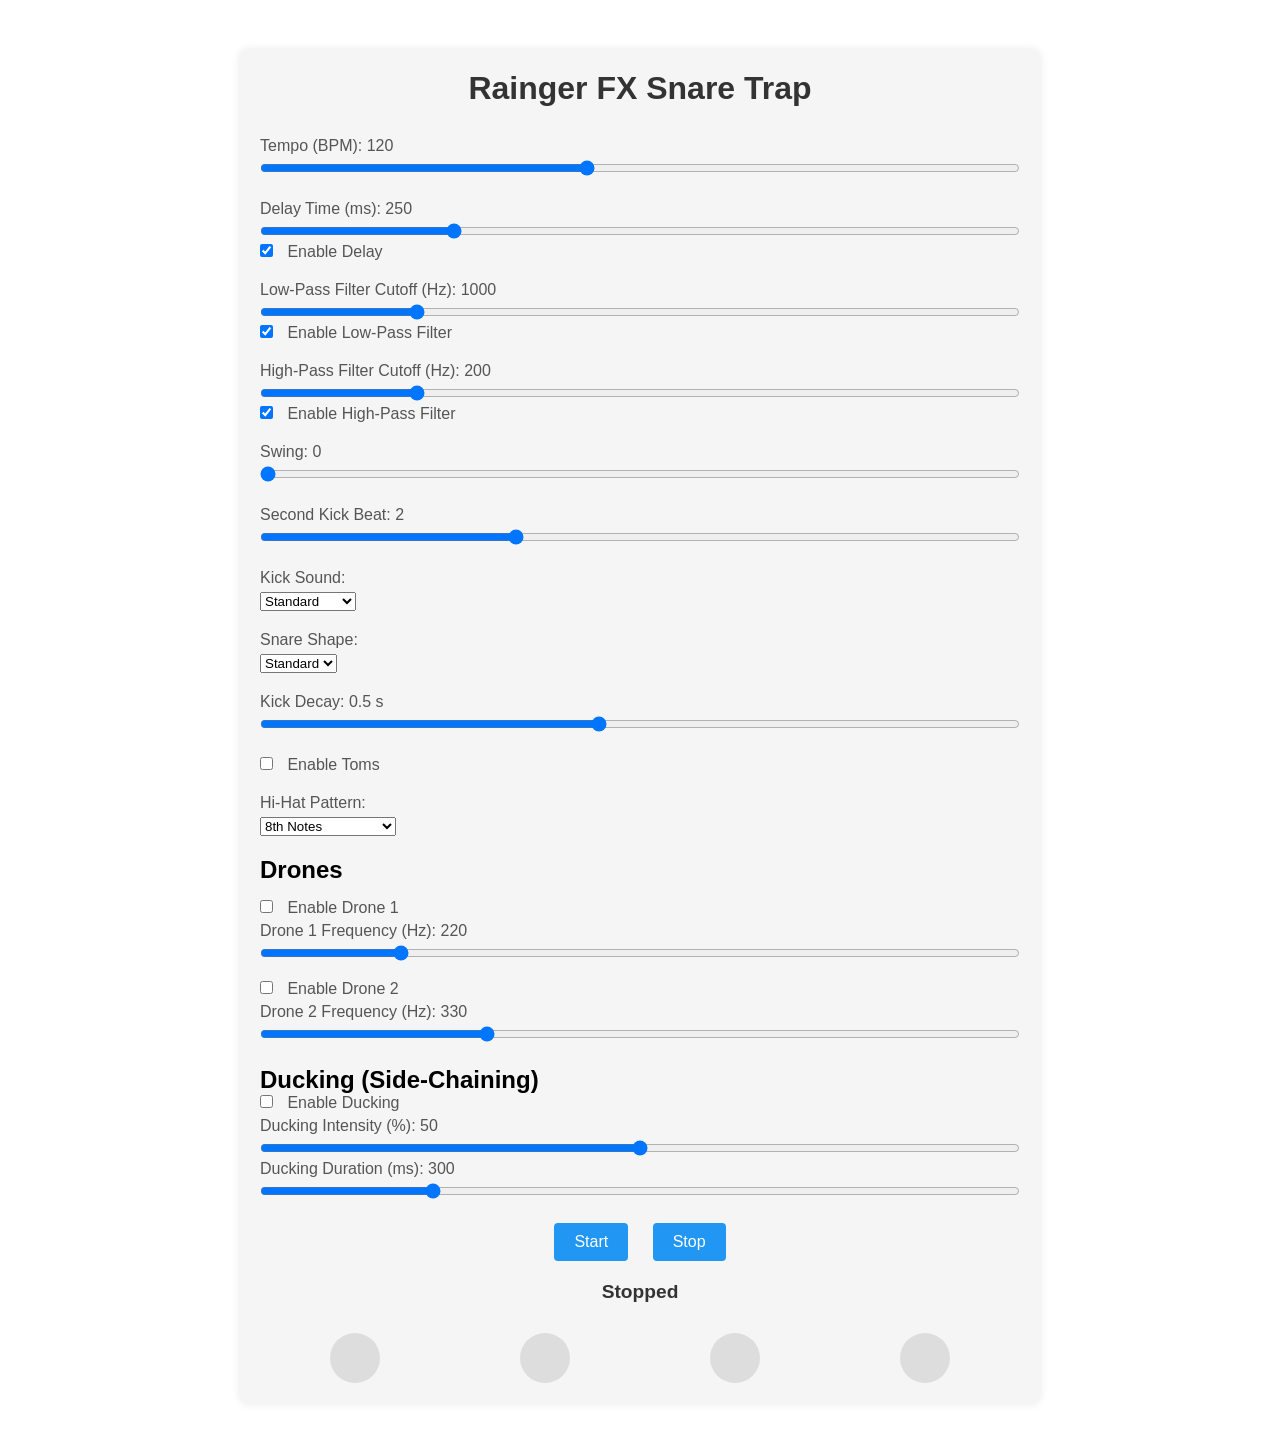
==== index.html @ ec1890d8 "commit to main" ====
<!DOCTYPE html>
<html lang="en">
<head>
    <meta charset="UTF-8">
    <meta http-equiv="X-UA-Compatible" content="IE=edge">
    <meta name="viewport" content="width=device-width, initial-scale=1.0">
    <title>Drumscratchpad - Web Edition</title>
    <!-- Link to External CSS -->
    <link rel="stylesheet" href="styles.css">
</head>
<body>
    <div class="container">
        <h1>Rainger FX Snare Trap</h1>

        <!-- Controls Section -->
        <div class="controls">

            <!-- Tempo Control -->
            <div class="control-group">
                <label for="tempo">Tempo (BPM): <span id="tempo-value">120</span></label>
                <input type="range" id="tempo" min="60" max="200" value="120">
            </div>

            <!-- Delay Time Control -->
            <div class="control-group">
                <label for="delay-time">Delay Time (ms): <span id="delay-time-value">250</span></label>
                <input type="range" id="delay-time" min="0" max="1000" value="250">
                <label>
                    <input type="checkbox" id="delay-toggle" checked>
                    Enable Delay
                </label>
            </div>

            <!-- Low-Pass Filter Control -->
            <div class="control-group">
                <label for="filter-cutoff">Low-Pass Filter Cutoff (Hz): <span id="filter-cutoff-value">1000</span></label>
                <input type="range" id="filter-cutoff" min="0" max="5000" value="1000">
                <label>
                    <input type="checkbox" id="lowpass-toggle" checked>
                    Enable Low-Pass Filter
                </label>
            </div>

            <!-- High-Pass Filter Control -->
            <div class="control-group">
                <label for="highpass-cutoff">High-Pass Filter Cutoff (Hz): <span id="highpass-cutoff-value">200</span></label>
                <input type="range" id="highpass-cutoff" min="0" max="1000" value="200">
                <label>
                    <input type="checkbox" id="highpass-toggle" checked>
                    Enable High-Pass Filter
                </label>
            </div>

            <!-- Swing Control -->
            <div class="control-group">
                <label for="swing">Swing: <span id="swing-value">0</span></label>
                <input type="range" id="swing" min="0" max="100" value="0">
            </div>

            <!-- Second Kick Beat Slider -->
            <div class="control-group">
                <label for="second-kick-beat">Second Kick Beat: <span id="second-kick-beat-value">2</span></label>
                <input type="range" id="second-kick-beat" min="1" max="4" value="2">
            </div>

            <!-- Kick Sound Selection -->
            <div class="control-group">
                <label for="kick-sound">Kick Sound:</label>
                <select id="kick-sound">
                    <option value="standard">Standard</option>
                    <option value="deep">Deep 808</option>
                    <option value="short">Short Punch</option>
                    <option value="reverse">Reverse</option>
                    <option value="filtered">Filtered</option>
                </select>
            </div>

            <!-- Snare Shape Control -->
            <div class="control-group">
                <label for="snare-shape">Snare Shape:</label>
                <select id="snare-shape">
                    <option value="standard">Standard</option>
                    <option value="clap">Clap</option>
                </select>
            </div>

            <!-- Kick Decay Control -->
            <div class="control-group">
                <label for="kick-decay">Kick Decay: <span id="kick-decay-value">0.5</span> s</label>
                <input type="range" id="kick-decay" min="0.1" max="1.0" step="0.1" value="0.5">
            </div>

            <!-- Toms Control -->
            <div class="control-group">
                <label>
                    <input type="checkbox" id="toms-toggle">
                    Enable Toms
                </label>
            </div>

            <!-- Hi-Hat Pattern Control -->
            <div class="control-group">
                <label for="hihat-pattern">Hi-Hat Pattern:</label>
                <select id="hihat-pattern">
                    <option value="8th">8th Notes</option>
                    <option value="4th">4th Notes (Offbeat)</option>
                </select>
            </div>

            <!-- Drones Controls -->
            <div class="control-group">
                <h2>Drones</h2>

                <!-- Drone 1 Controls -->
                <div class="drone-control">
                    <label>
                        <input type="checkbox" id="drone1-toggle">
                        Enable Drone 1
                    </label>
                    <label for="drone1-frequency">Drone 1 Frequency (Hz): <span id="drone1-frequency-value">220</span></label>
                    <input type="range" id="drone1-frequency" min="50" max="1000" value="220">
                </div>

                <!-- Drone 2 Controls -->
                <div class="drone-control">
                    <label>
                        <input type="checkbox" id="drone2-toggle">
                        Enable Drone 2
                    </label>
                    <label for="drone2-frequency">Drone 2 Frequency (Hz): <span id="drone2-frequency-value">330</span></label>
                    <input type="range" id="drone2-frequency" min="50" max="1000" value="330">
                </div>
            </div>

            <!-- Ducking Controls -->
            <div class="control-group">
                <h2>Ducking (Side-Chaining)</h2>

                <label>
                    <input type="checkbox" id="ducking-toggle">
                    Enable Ducking
                </label>

                <label for="ducking-intensity">Ducking Intensity (%): <span id="ducking-intensity-value">50</span></label>
                <input type="range" id="ducking-intensity" min="0" max="100" value="50">

                <label for="ducking-duration">Ducking Duration (ms): <span id="ducking-duration-value">300</span></label>
                <input type="range" id="ducking-duration" min="100" max="1000" value="300">
            </div>

        </div>

        <!-- Playback Controls Section -->
        <div class="playback-controls">
            <button id="start">Start</button>
            <button id="stop">Stop</button>
        </div>

        <!-- Status Display -->
        <div class="status" id="status">Stopped</div>

        <!-- Beat Indicators Section -->
        <div class="beat-indicator">
            <div class="beat" id="beat1"></div>
            <div class="beat" id="beat2"></div>
            <div class="beat" id="beat3"></div>
            <div class="beat" id="beat4"></div>
        </div>
    </div>

    <!-- Script Inclusion -->
    <script src="script.js"></script>
</body>
</html>
---- styles.css ----
/* styles.css */

/* Basic Reset */
* {
    box-sizing: border-box;
    margin: 0;
    padding: 0;
}

/* Container Styling */
.container {
    max-width: 800px;
    margin: 50px auto;
    padding: 20px;
    font-family: Arial, sans-serif;
    background-color: #f5f5f5;
    border-radius: 8px;
    box-shadow: 0 0 10px rgba(0, 0, 0, 0.1);
}

/* Heading */
.container h1 {
    text-align: center;
    margin-bottom: 30px;
    color: #333;
}

/* Control Group Styling */
.control-group {
    margin-bottom: 20px;
}

.control-group label {
    display: block;
    margin-bottom: 5px;
    color: #555;
}

.control-group input[type="range"] {
    width: 100%;
}

.control-group input[type="checkbox"] {
    margin-right: 10px;
}

/* Drone Control Styling */
.drone-control {
    margin-top: 15px;
}

.drone-control label {
    margin-bottom: 5px;
}

.drone-control input[type="range"] {
    width: 100%;
}

/* Ducking Control Styling */
.ducking-control {
    margin-top: 15px;
}

.ducking-control label {
    margin-bottom: 5px;
}

.ducking-control input[type="range"] {
    width: 100%;
}

/* Playback Controls Styling */
.playback-controls {
    text-align: center;
    margin-top: 20px;
}

.playback-controls button {
    padding: 10px 20px;
    margin: 0 10px;
    font-size: 1em;
    cursor: pointer;
    border: none;
    border-radius: 4px;
    background-color: #2196F3;
    color: white;
    transition: background-color 0.3s;
}

.playback-controls button:hover {
    background-color: #0b7dda;
}

/* Beat Indicators Styling */
.beat-indicator {
    display: flex;
    justify-content: space-around;
    margin-top: 30px;
}

.beat {
    width: 50px;
    height: 50px;
    background-color: #ddd;
    border-radius: 50%;
    transition: background-color 0.3s;
}

.beat.active {
    background-color: #FF5722;
}

/* Status Display Styling */
.status {
    text-align: center;
    margin-top: 20px;
    font-size: 1.2em;
    font-weight: bold;
    color: #333;
}
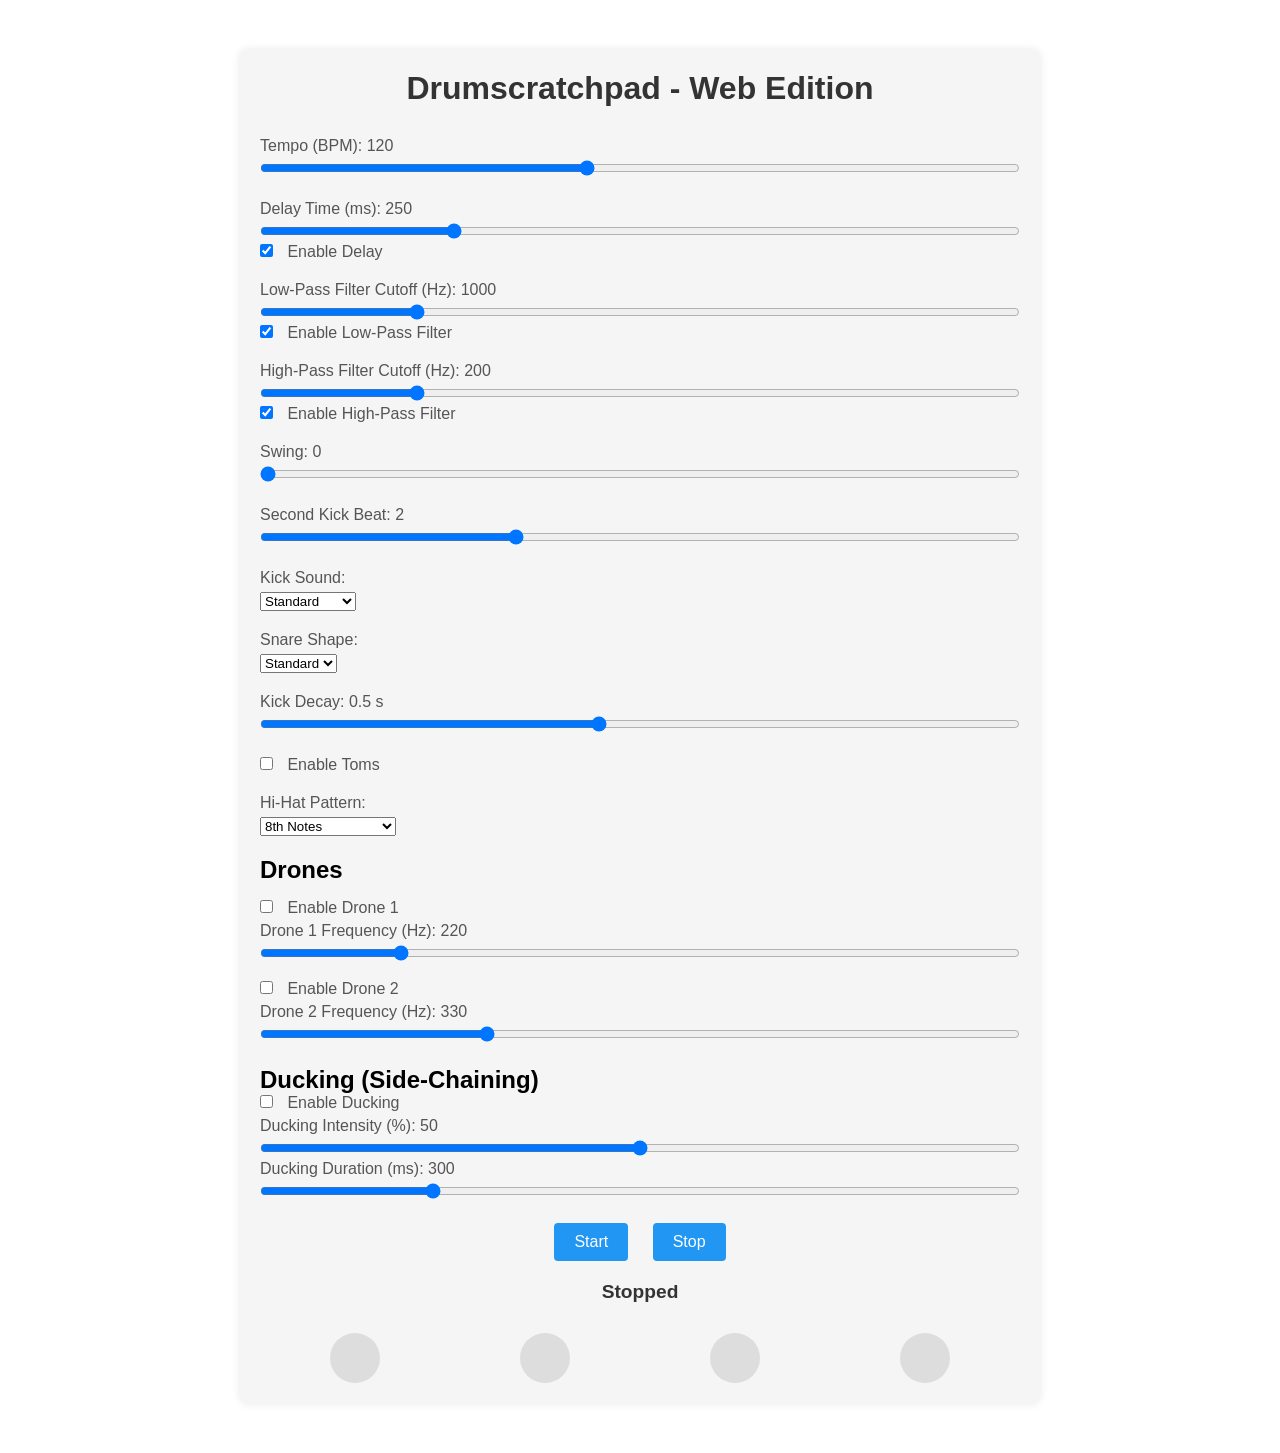
==== commit f94a9ee1: "update title" ====
--- a/index.html
+++ b/index.html
@@ -10,7 +10,7 @@
 </head>
 <body>
     <div class="container">
-        <h1>Rainger FX Snare Trap</h1>
+        <h1>Drumscratchpad - Web Edition</h1>
 
         <!-- Controls Section -->
         <div class="controls">
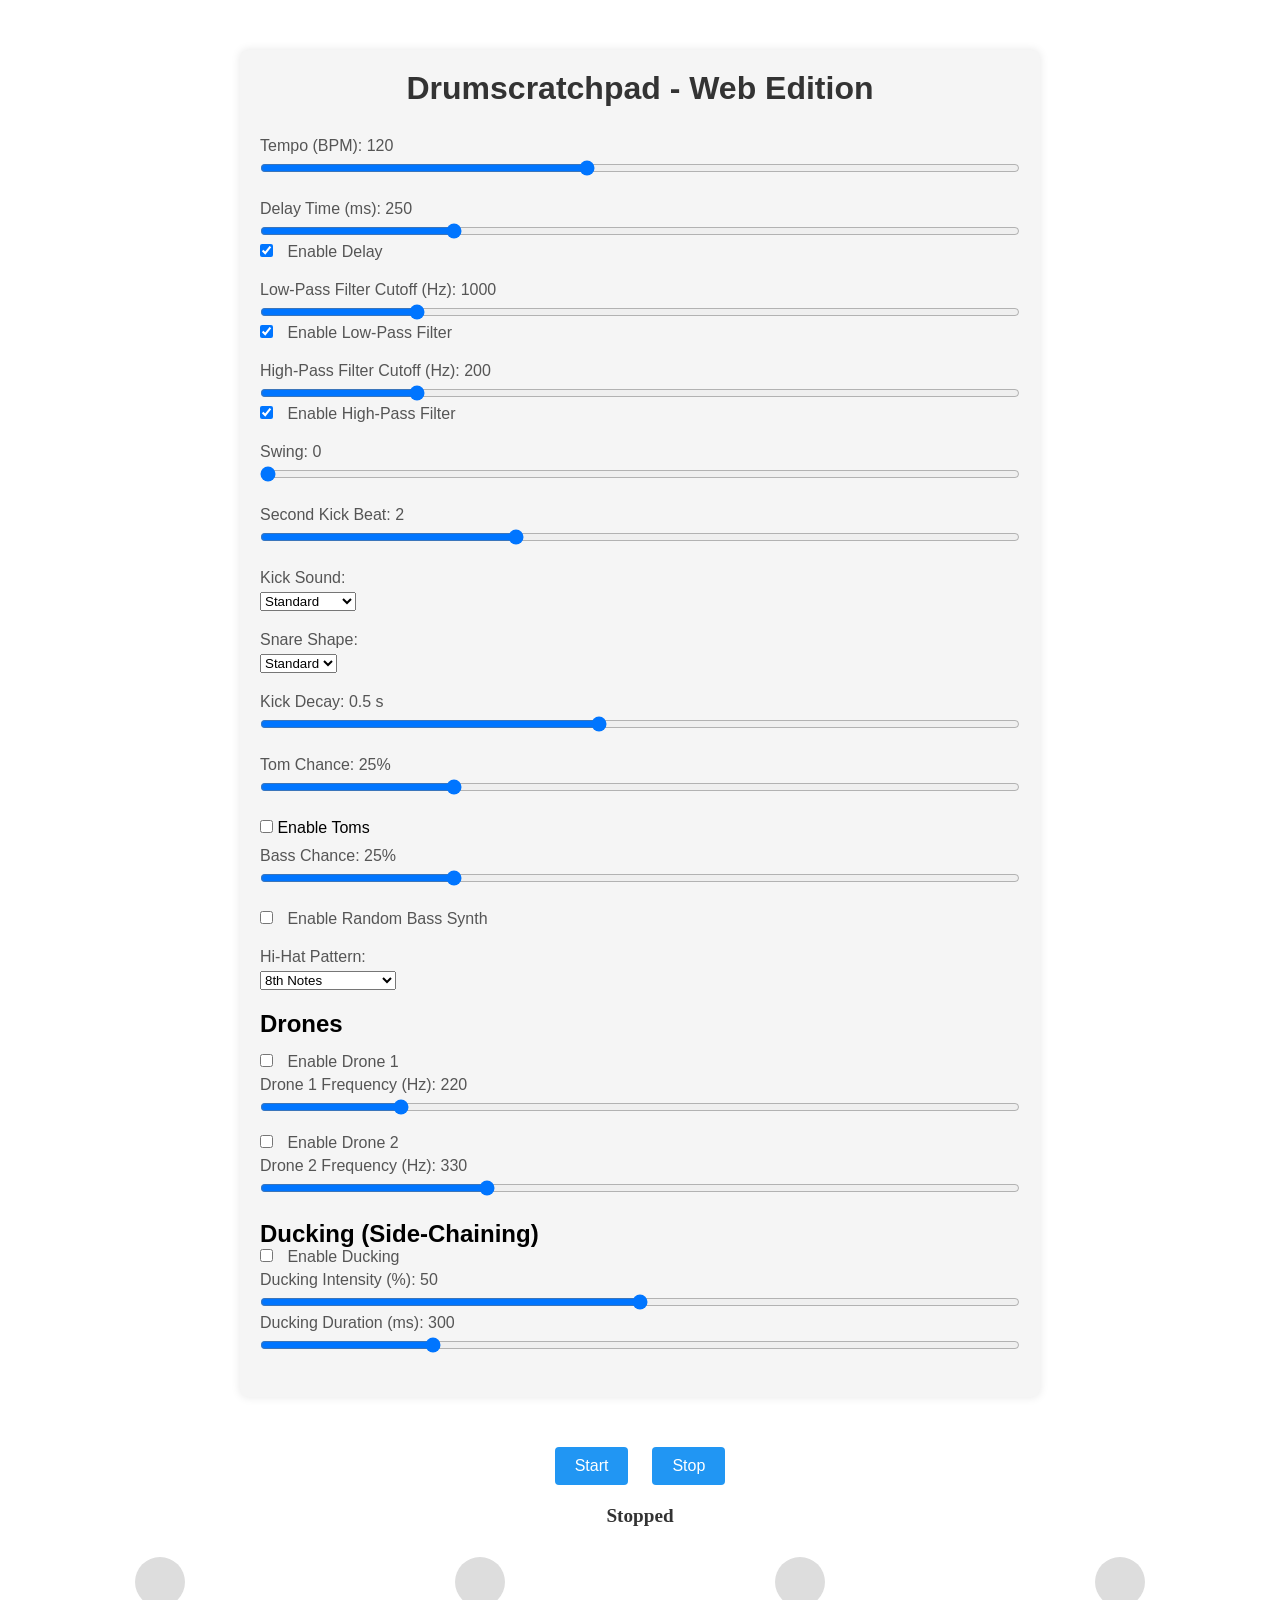
==== commit 049f8744: "V.02" ====
--- a/index.html
+++ b/index.html
@@ -69,8 +69,8 @@
                 <select id="kick-sound">
                     <option value="standard">Standard</option>
                     <option value="deep">Deep 808</option>
-                    <option value="short">Short Punch</option>
-                    <option value="reverse">Reverse</option>
+                    <option value="909">Short Punch</option>
+                    <option value="true808">Reverse</option>
                     <option value="filtered">Filtered</option>
                 </select>
             </div>
@@ -92,11 +92,27 @@
 
             <!-- Toms Control -->
             <div class="control-group">
+                    <label for="tom-chance">Tom Chance: <span id="tom-chance-value">25%</span></label>
+                    <input type="range" id="tom-chance" min="0" max="100" value="25">
+                </div>
                 <label>
                     <input type="checkbox" id="toms-toggle">
                     Enable Toms
                 </label>
             </div>
+            <!-- Bass Chance Slider Control -->
+<div class="control-group">
+    <label for="bass-chance">Bass Chance: <span id="bass-chance-value">25</span>%</label>
+    <input type="range" id="bass-chance" min="0" max="100" value="25">
+</div>
+             <!-- New: Random Bass Synth Toggle -->
+             <div class="control-group">
+                <label>
+                    <input type="checkbox" id="bass-toggle">
+                    Enable Random Bass Synth
+                </label>
+            </div>
+
 
             <!-- Hi-Hat Pattern Control -->
             <div class="control-group">
--- a/styles.css
+++ b/styles.css
@@ -7,6 +7,18 @@
     padding: 0;
 }
 
+.control-group {
+    margin: 10px 0;
+}
+
+.control-group label {
+    display: block;
+    margin-bottom: 5px;
+}
+
+.control-group input[type="range"] {
+    width: 100%;
+}
 /* Container Styling */
 .container {
     max-width: 800px;
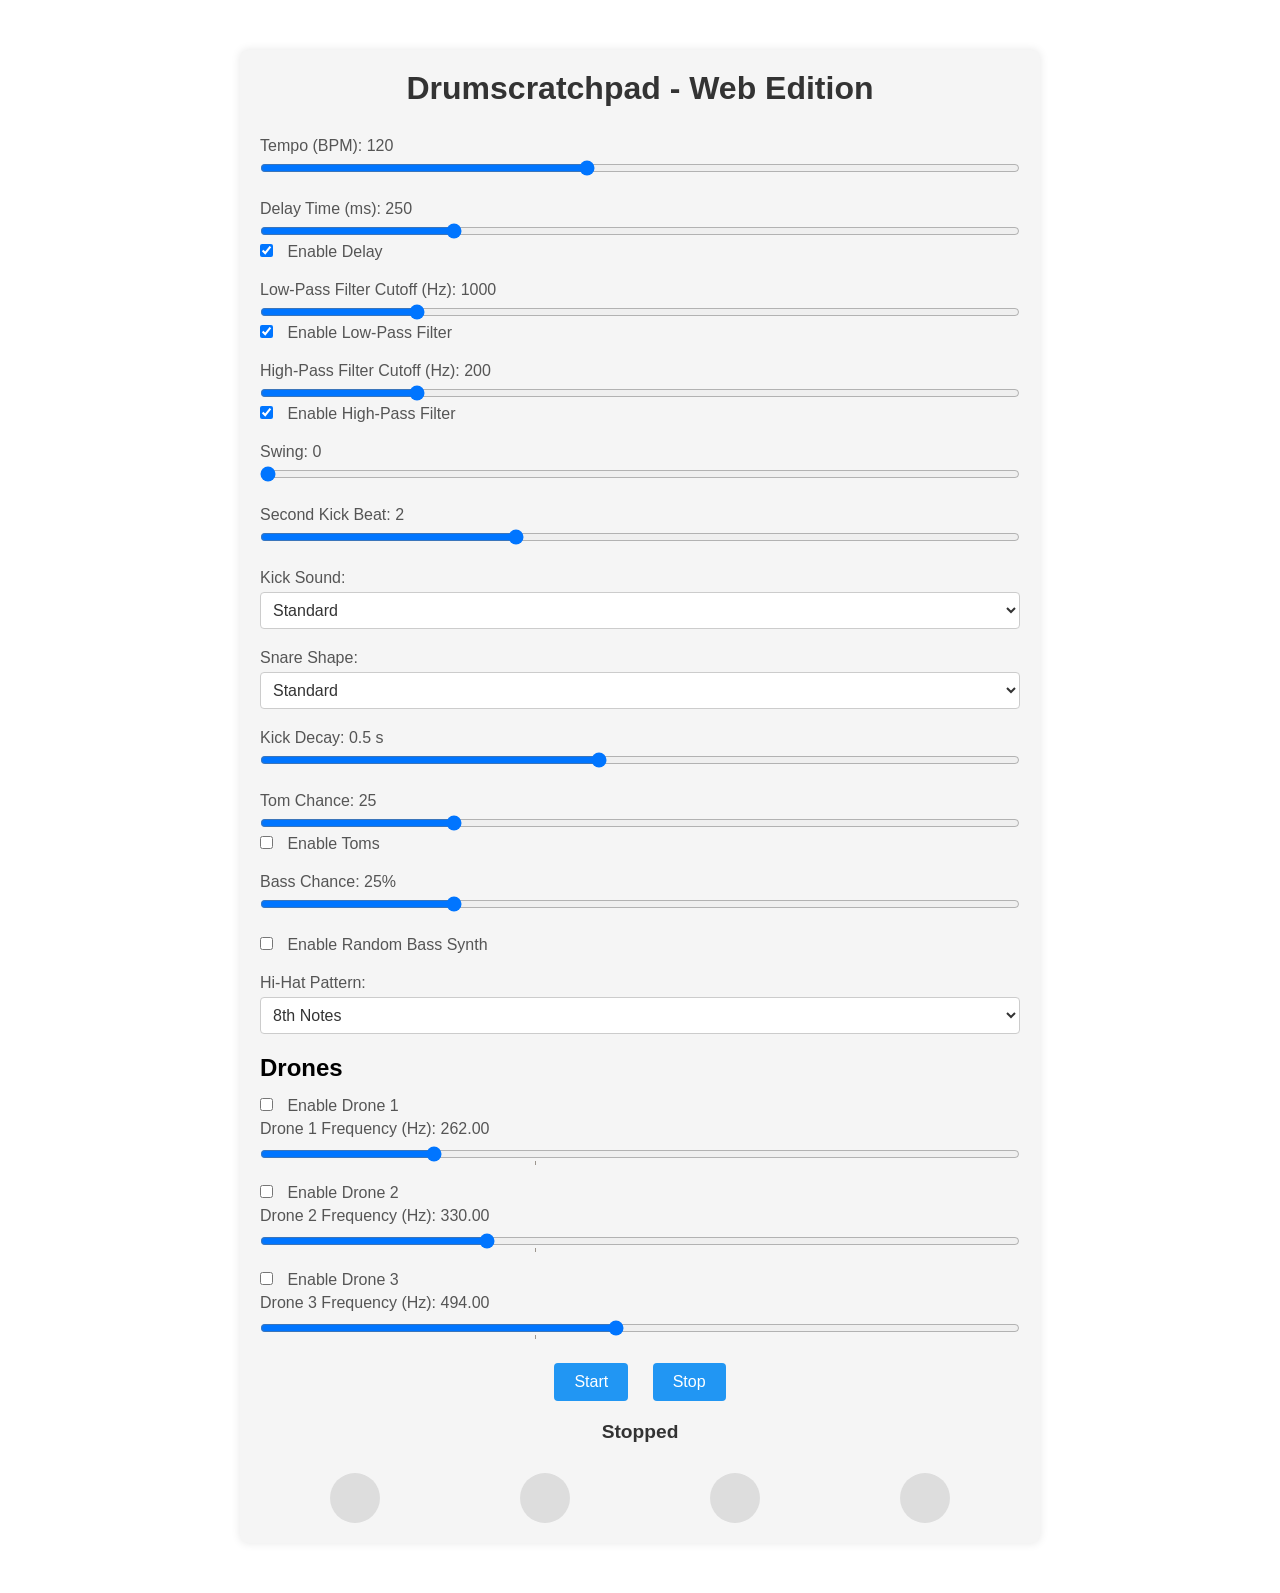
==== commit 71afc54e: "Third drone Added additional drone fixed bass chance fixed toms chance updated snare options" ====
--- a/index.html
+++ b/index.html
@@ -71,7 +71,7 @@
                     <option value="deep">Deep 808</option>
                     <option value="909">Short Punch</option>
                     <option value="true808">Reverse</option>
-                    <option value="filtered">Filtered</option>
+                    <!-- Removed 'filtered' option to align with script.js -->
                 </select>
             </div>
 
@@ -81,6 +81,10 @@
                 <select id="snare-shape">
                     <option value="standard">Standard</option>
                     <option value="clap">Clap</option>
+                    <option value="acoustic-snap">Acoustic Snap</option>
+                    <option value="electronic-tight">Electronic Tight</option>
+                    <option value="clap-layered">Clap Layered</option>
+                    <option value="reverb-tail">Reverb Tail</option>
                 </select>
             </div>
 
@@ -92,27 +96,27 @@
 
             <!-- Toms Control -->
             <div class="control-group">
-                    <label for="tom-chance">Tom Chance: <span id="tom-chance-value">25%</span></label>
-                    <input type="range" id="tom-chance" min="0" max="100" value="25">
-                </div>
+                <label for="tom-chance">Tom Chance: <span id="tom-chance-value">25%</span></label>
+                <input type="range" id="tom-chance" min="0" max="100" value="25">
                 <label>
                     <input type="checkbox" id="toms-toggle">
                     Enable Toms
                 </label>
             </div>
+
             <!-- Bass Chance Slider Control -->
-<div class="control-group">
-    <label for="bass-chance">Bass Chance: <span id="bass-chance-value">25</span>%</label>
-    <input type="range" id="bass-chance" min="0" max="100" value="25">
-</div>
-             <!-- New: Random Bass Synth Toggle -->
-             <div class="control-group">
+            <div class="control-group">
+                <label for="bass-chance">Bass Chance: <span id="bass-chance-value">25</span>%</label>
+                <input type="range" id="bass-chance" min="0" max="100" value="25">
+            </div>
+
+            <!-- Random Bass Synth Toggle -->
+            <div class="control-group">
                 <label>
                     <input type="checkbox" id="bass-toggle">
                     Enable Random Bass Synth
                 </label>
             </div>
-
 
             <!-- Hi-Hat Pattern Control -->
             <div class="control-group">
@@ -133,8 +137,8 @@
                         <input type="checkbox" id="drone1-toggle">
                         Enable Drone 1
                     </label>
-                    <label for="drone1-frequency">Drone 1 Frequency (Hz): <span id="drone1-frequency-value">220</span></label>
-                    <input type="range" id="drone1-frequency" min="50" max="1000" value="220">
+                    <label for="drone1-frequency">Drone 1 Frequency (Hz): <span id="drone1-frequency-value">261.63</span></label>
+                    <input type="range" id="drone1-frequency" min="50" max="1000" value="261.63" list="note-frequencies">
                 </div>
 
                 <!-- Drone 2 Controls -->
@@ -143,48 +147,49 @@
                         <input type="checkbox" id="drone2-toggle">
                         Enable Drone 2
                     </label>
-                    <label for="drone2-frequency">Drone 2 Frequency (Hz): <span id="drone2-frequency-value">330</span></label>
-                    <input type="range" id="drone2-frequency" min="50" max="1000" value="330">
+                    <label for="drone2-frequency">Drone 2 Frequency (Hz): <span id="drone2-frequency-value">329.63</span></label>
+                    <input type="range" id="drone2-frequency" min="50" max="1000" value="329.63" list="note-frequencies">
                 </div>
+
+                <!-- Drone 3 Controls -->
+                <div class="drone-control">
+                    <label>
+                        <input type="checkbox" id="drone3-toggle">
+                        Enable Drone 3
+                    </label>
+                    <label for="drone3-frequency">Drone 3 Frequency (Hz): <span id="drone3-frequency-value">493.88</span></label>
+                    <input type="range" id="drone3-frequency" min="50" max="1000" value="493.88" list="note-frequencies">
+                </div>
+
+                <!-- Note Markers -->
+                <datalist id="note-frequencies">
+                    <option value="261.63" label="C4"></option>
+                    <option value="329.63" label="E4"></option>
+                    <option value="392.00" label="G4"></option>
+                    <option value="493.88" label="B4"></option>
+                    <!-- Add more notes as needed -->
+                </datalist>
             </div>
 
-            <!-- Ducking Controls -->
-            <div class="control-group">
-                <h2>Ducking (Side-Chaining)</h2>
-
-                <label>
-                    <input type="checkbox" id="ducking-toggle">
-                    Enable Ducking
-                </label>
-
-                <label for="ducking-intensity">Ducking Intensity (%): <span id="ducking-intensity-value">50</span></label>
-                <input type="range" id="ducking-intensity" min="0" max="100" value="50">
-
-                <label for="ducking-duration">Ducking Duration (ms): <span id="ducking-duration-value">300</span></label>
-                <input type="range" id="ducking-duration" min="100" max="1000" value="300">
+            <!-- Playback Controls Section -->
+            <div class="playback-controls">
+                <button id="start">Start</button>
+                <button id="stop">Stop</button>
             </div>
 
+            <!-- Status Display -->
+            <div class="status" id="status">Stopped</div>
+
+            <!-- Beat Indicators Section -->
+            <div class="beat-indicator">
+                <div class="beat" id="beat1"></div>
+                <div class="beat" id="beat2"></div>
+                <div class="beat" id="beat3"></div>
+                <div class="beat" id="beat4"></div>
+            </div>
         </div>
 
-        <!-- Playback Controls Section -->
-        <div class="playback-controls">
-            <button id="start">Start</button>
-            <button id="stop">Stop</button>
-        </div>
-
-        <!-- Status Display -->
-        <div class="status" id="status">Stopped</div>
-
-        <!-- Beat Indicators Section -->
-        <div class="beat-indicator">
-            <div class="beat" id="beat1"></div>
-            <div class="beat" id="beat2"></div>
-            <div class="beat" id="beat3"></div>
-            <div class="beat" id="beat4"></div>
-        </div>
-    </div>
-
-    <!-- Script Inclusion -->
-    <script src="script.js"></script>
-</body>
+        <!-- Script Inclusion -->
+        <script src="script.js"></script>
+    </body>
 </html>
--- a/styles.css
+++ b/styles.css
@@ -19,6 +19,7 @@
 .control-group input[type="range"] {
     width: 100%;
 }
+
 /* Container Styling */
 .container {
     max-width: 800px;
@@ -66,19 +67,6 @@
 }
 
 .drone-control input[type="range"] {
-    width: 100%;
-}
-
-/* Ducking Control Styling */
-.ducking-control {
-    margin-top: 15px;
-}
-
-.ducking-control label {
-    margin-bottom: 5px;
-}
-
-.ducking-control input[type="range"] {
     width: 100%;
 }
 
@@ -130,4 +118,22 @@
     font-size: 1.2em;
     font-weight: bold;
     color: #333;
+}
+
+/* Additional Styling for Enhanced Snare Options */
+
+/* Optional: Style the select dropdown for better appearance */
+.control-group select {
+    width: 100%;
+    padding: 8px;
+    border-radius: 4px;
+    border: 1px solid #ccc;
+    background-color: white;
+    font-size: 1em;
+    color: #333;
+}
+
+/* Optional: Add hover effects to the beats */
+.beat:hover {
+    background-color: #bbb;
 }
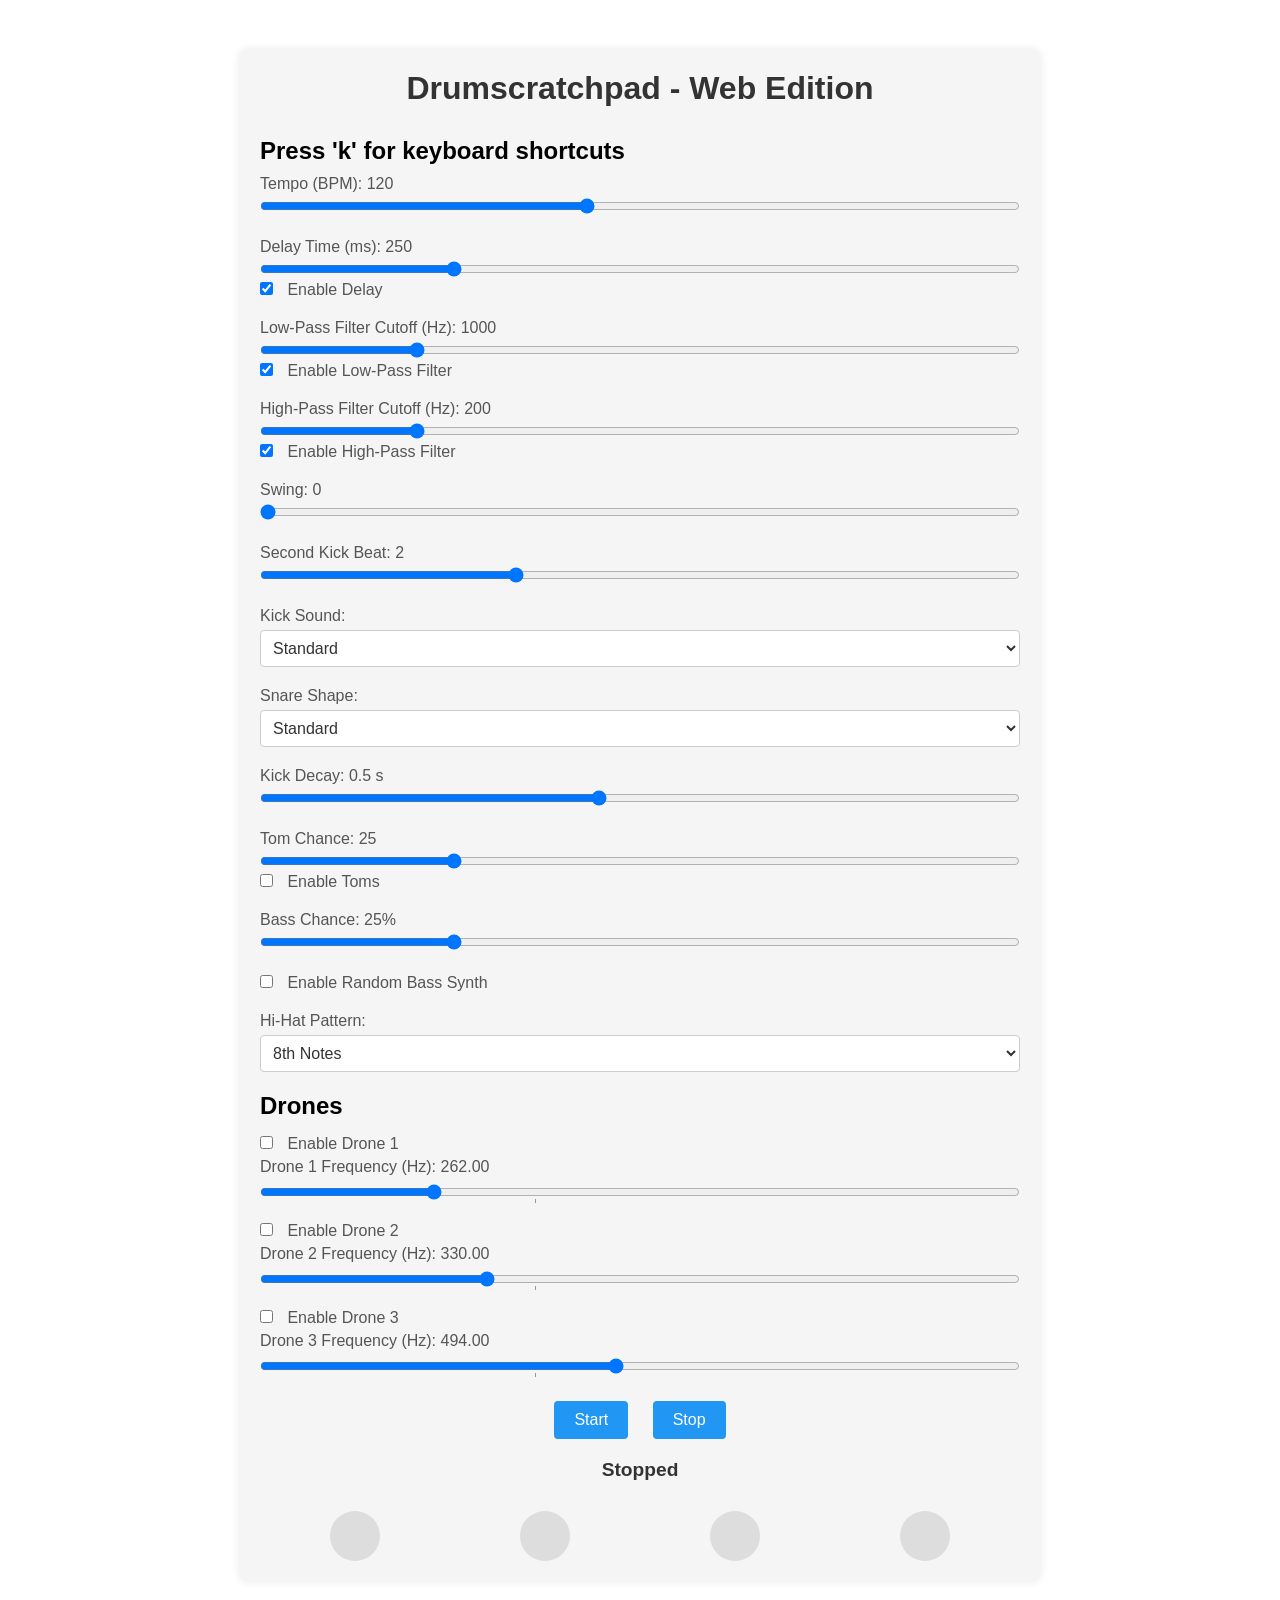
==== commit b4b400cf: "Add keyboard controls" ====
--- a/index.html
+++ b/index.html
@@ -11,9 +11,33 @@
 <body>
     <div class="container">
         <h1>Drumscratchpad - Web Edition</h1>
+        <h2>Press 'k' for keyboard shortcuts</h2>
 
         <!-- Controls Section -->
         <div class="controls">
+
+              <!-- Keyboard Shortcuts Legend -->
+        <div class="keyboard-shortcuts" id="keyboard-shortcuts">
+            <h2>Keyboard Shortcuts (Press 'K' to Hide/Show)</h2>
+            <ul>
+                <li><strong>S</strong>: Start Playback</li>
+                <li><strong>P</strong>: Stop Playback</li>
+                <li><strong>D</strong>: Toggle Delay</li>
+                <li><strong>L</strong>: Toggle Low-Pass Filter</li>
+                <li><strong>H</strong>: Toggle High-Pass Filter</li>
+                <li><strong>T</strong>: Toggle Toms</li>
+                <li><strong>B</strong>: Toggle Bass Synth</li>
+                <li><strong>1</strong>: Toggle Drone 1</li>
+                <li><strong>2</strong>: Toggle Drone 2</li>
+                <li><strong>3</strong>: Toggle Drone 3</li>
+                <li><strong>M</strong>: Mute/Unmute Master Output</li>
+                <li><strong>K</strong>: Show/Hide Keyboard Shortcuts</li>
+            </ul>
+        </div>
+
+    </div>
+
+ 
 
             <!-- Tempo Control -->
             <div class="control-group">
--- a/styles.css
+++ b/styles.css
@@ -136,4 +136,42 @@
 /* Optional: Add hover effects to the beats */
 .beat:hover {
     background-color: #bbb;
-}+}
+
+
+/* Keyboard Shortcuts Legend Styling */
+.keyboard-shortcuts {
+    position: fixed;
+    bottom: 20px;
+    right: 20px;
+    max-width: 300px;
+    background-color: rgba(245, 245, 245, 0.95);
+    border: 1px solid #ccc;
+    padding: 15px;
+    border-radius: 8px;
+    box-shadow: 0 0 10px rgba(0, 0, 0, 0.1);
+}
+
+.keyboard-shortcuts h2 {
+    margin-bottom: 10px;
+    font-size: 1.2em;
+    color: #333;
+}
+
+.keyboard-shortcuts ul {
+    list-style-type: none;
+    padding-left: 0;
+}
+
+.keyboard-shortcuts li {
+    margin-bottom: 5px;
+    color: #555;
+}
+
+.keyboard-shortcuts strong {
+    color: #000;
+}
+
+/* Hide the shortcuts initially */
+.keyboard-shortcuts {
+    display: none; /* Uncomment this line if you want to hide the shortcuts on page load */}
